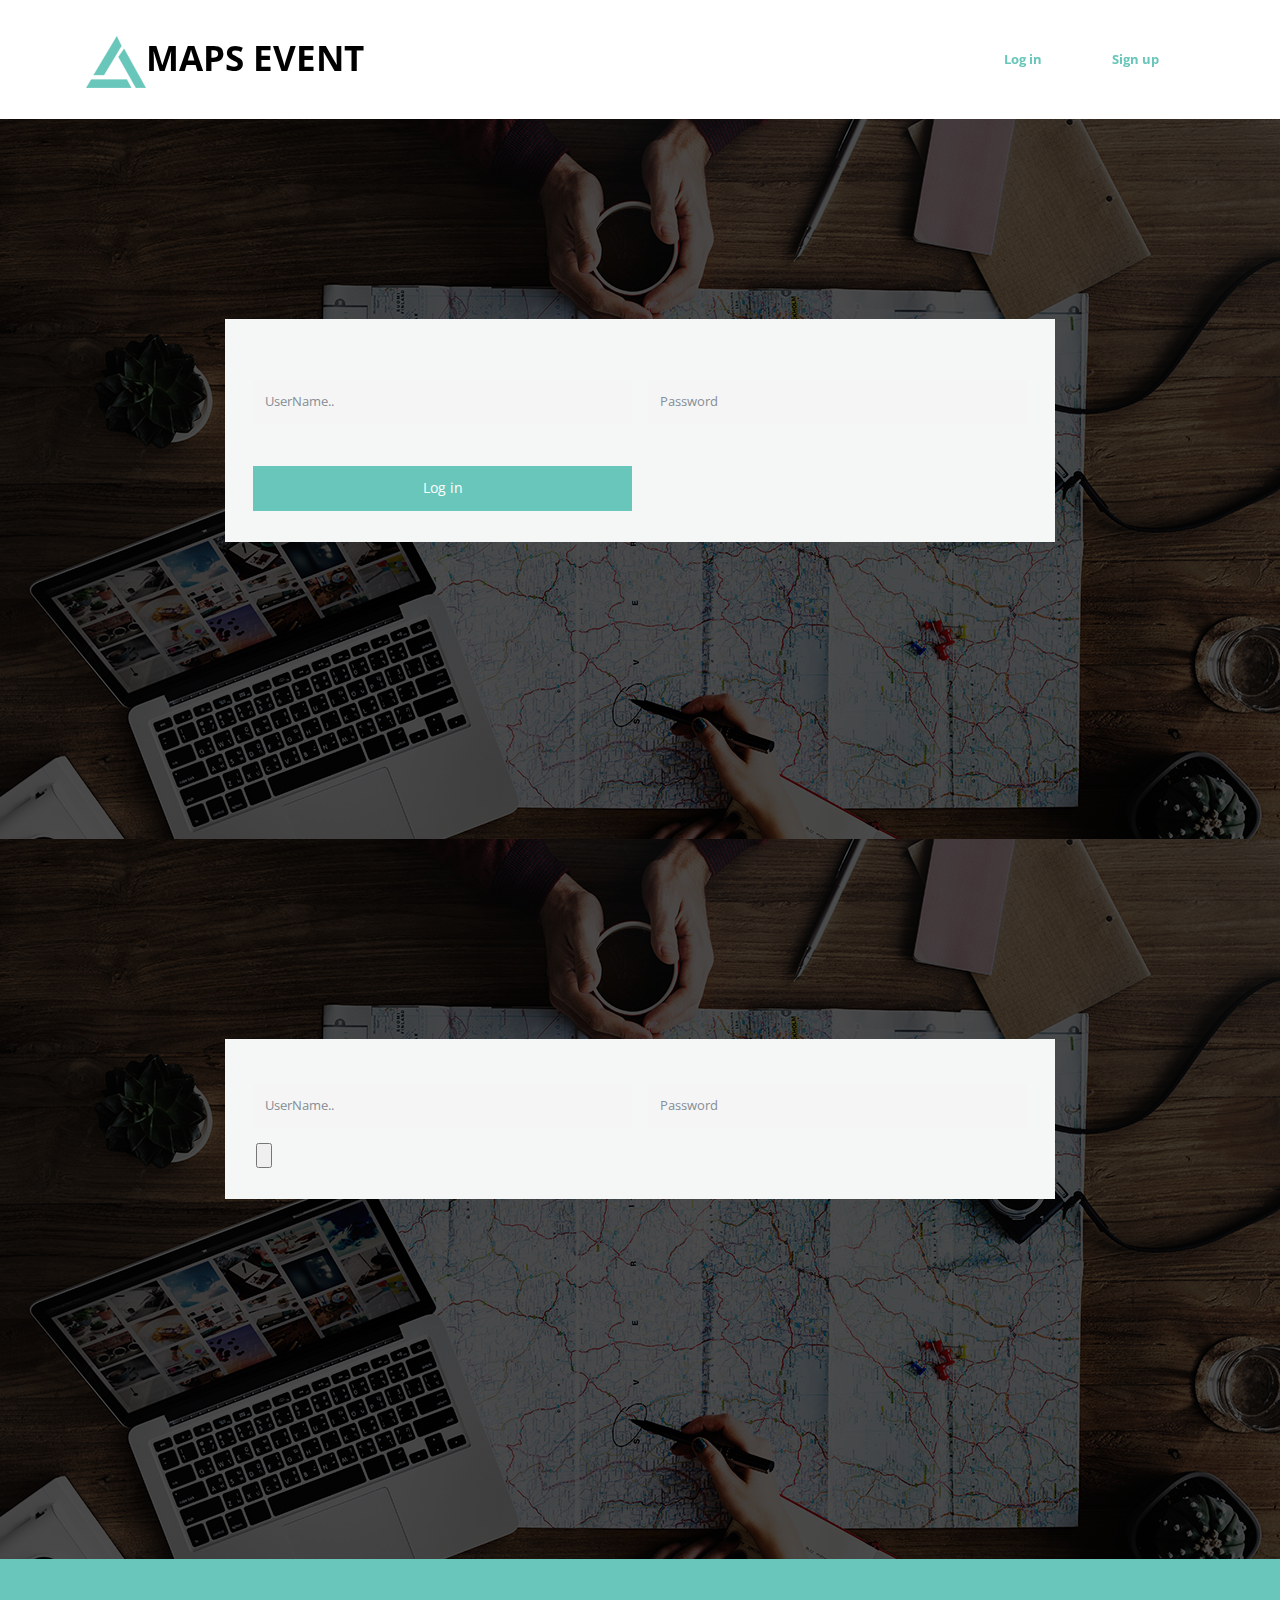
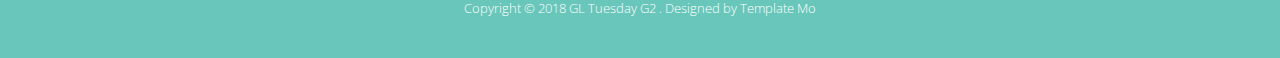
==== src/main/webapp/login.html @ 9e8b505b "code projet" ====
<!DOCTYPE html>
<html lang="en">
<head>
    <meta charset="utf-8">
    <meta http-equiv="X-UA-Compatible" content="IE=edge">
    <meta name="viewport" content="width=device-width, initial-scale=1">

    <title>Maps Event</title>
<!-- 
Journey Template 
http://www.templatemo.com/tm-511-journey
-->
    <!-- load stylesheets -->
    <link rel="stylesheet" href="https://fonts.googleapis.com/css?family=Open+Sans:300,400,600,700">  <!-- Google web font "Open Sans" -->
    <link rel="stylesheet" href="font-awesome-4.7.0/css/font-awesome.min.css">                <!-- Font Awesome -->
    <link rel="stylesheet" href="css/bootstrap.min.css">                                      <!-- Bootstrap style -->
    <link rel="stylesheet" type="text/css" href="css/datepicker.css"/>
    <link rel="stylesheet" type="text/css" href="slick/slick.css"/>
    <link rel="stylesheet" type="text/css" href="slick/slick-theme.css"/>
    <link rel="stylesheet" href="css/templatemo-style.css">                                   <!-- Templatemo style -->

    <!-- HTML5 shim and Respond.js for IE8 support of HTML5 elements and media queries -->
    <!-- WARNING: Respond.js doesn't work if you view the page via file:// -->
            <!--[if lt IE 9]>
              <script src="https://oss.maxcdn.com/html5shiv/3.7.2/html5shiv.min.js"></script>
              <script src="https://oss.maxcdn.com/respond/1.4.2/respond.min.js"></script>
          <![endif]-->

      </head>

        

      <body>
        <div class="tm-main-content" id="top">
            <div class="tm-top-bar-bg"></div>    
            <div class="tm-top-bar" id="tm-top-bar">
                <div class="container">
                    <div class="row">
                        <nav class="navbar navbar-expand-lg narbar-light">
                            <a class="navbar-brand mr-auto" href="#">
                                <img src="img/logo.png" alt="Site logo">MAPS Event
                                
                            </a>
                            <button type="button" id="nav-toggle" class="navbar-toggler collapsed" data-toggle="collapse" data-target="#mainNav" aria-expanded="false" aria-label="Toggle navigation">
                                <span class="navbar-toggler-icon"></span>
                            </button>
                            <div id="mainNav" class="collapse navbar-collapse tm-bg-white">
                                <ul class="navbar-nav ml-auto">
                                  <li class="nav-item">
                                    <a class="nav-link active" href="#login">Log in <span class="sr-only">(current)</span></a>
                                </li>
                                <li class="nav-item">
                                    <a class="nav-link active" href="#signup">Sign up <span class="sr-only"></span></a>
                                </li>
                            </ul>
                        </div>                            
                    </nav>
                </div> <!-- row -->
            </div> <!-- container -->
        </div> <!-- .tm-top-bar -->

        <div class="tm-page-wrap mx-auto">
            <section class="tm-banner" id="login">
                <div class="tm-container-outer tm-banner-bg">
                    <div class="container">

                        <div class="row tm-banner-row tm-banner-row-header">
                            <!-- col-xs-12 -->                      
                        </div> <!-- row -->
                        <div class="row tm-banner-row" id="tm-section-search">
                            
                            <form class="tm-search-form tm-section-pad-2" action="ws/index/login" method="GET">
                                <p id="erreur" style="background-color:#ff0000"></p>
                                <div class="form-row tm-search-form-row">                                
                                    <div class="form-group tm-form-group tm-form-group-pad tm-form-group-1">
                                        <label for="username"></label>
                                        <input type="text" name="name" class="form-control" id="username" placeholder="UserName..">
                                    </div>
                                    <div class="form-group tm-form-group tm-form-group-pad tm-form-group-1">
                                        <label for="password"></label>
                                        <input type="password" name="pass" class="form-control" id="password" placeholder="Password">
                                    </div>   
                                </div>
                        
                                
                                <div class="form-row tm-search-form-row">
                                <div class="form-group tm-form-group tm-form-group-pad tm-form-group-1">
                                    
                                        <label for="loginbtn">&nbsp;</label>
                                        
                                        <button type="submit" class="btn btn-primary tm-btn tm-btn-search " id="loginbtn">Log in</button>
                                        <!--
                                        <input type="submit" class="btn btn-primary tm-btn tm-btn-search " id="loginbtn" value="log in">
                                        -->
                                    </div>
                                </div>                              
                            </form>      

                            
                                                  
                            
                        </div> <!-- row -->
                        <div class="tm-banner-overlay">
                            
                        </div>
                    </div>  <!-- .container -->                   
                </div>     <!-- .tm-container-outer -->        

            </section>
            <section class="tm-banner" id="signup">
                <div class="tm-container-outer tm-banner-bg">
                    <div class="container">

                        <div class="row tm-banner-row tm-banner-row-header">
                            <!-- col-xs-12 -->                      
                        </div> <!-- row -->
                        <div class="row tm-banner-row" id="tm-section-search">
                           
                            <form class="tm-search-form tm-section-pad-2" action="ws/index/signup" method="POST">
                                <div class="form-row tm-search-form-row">                                
                                    <div class="form-group tm-form-group tm-form-group-pad tm-form-group-1">
                                        <label for="username"></label>
                                        <input type="text" name="name" class="form-control" id="username" placeholder="UserName..">
                                    </div>
                                    <div class="form-group tm-form-group tm-form-group-pad tm-form-group-1">
                                        <label for="username"></label>
                                        <input type="password" name="pass" class="form-control" id="password" placeholder="Password">
                                    </div>   
                                </div>
                        
                                
                                <div class="form-row tm-search-form-row">
                                <div class="form-group tm-form-group tm-form-group-pad tm-form-group-1">
                                        <label for="signupbtn"></label>
                                        
                                         <input type="button" name="" id="signupbtn">
                                    </div>
                                </div>                              
                            </form>                             
                            
                        </div> <!-- row -->
                        <div class="tm-banner-overlay">
                            
                        </div>
                    </div>  <!-- .container -->                   
                </div>     <!-- .tm-container-outer -->        

            </section>
           
         
               
          
                    
            

            <footer class="tm-container-outer">
                <p class="mb-0">Copyright © <span class="tm-current-year">2018</span> GL Tuesday G2 
                    
                . Designed by <a rel="nofollow" href="http://www.google.com/+templatemo" target="_parent">Template Mo</a></p>
                

            </footer>
        </div>
    </div> <!-- .main-content -->
   
    <!-- load JS files -->
    <script src="js/jquery-1.11.3.min.js"></script>             <!-- jQuery (https://jquery.com/download/) -->
    <script src="js/popper.min.js"></script>                    <!-- https://popper.js.org/ -->       
    <script src="js/bootstrap.min.js"></script>                 <!-- https://getbootstrap.com/ -->
    <script src="js/datepicker.min.js"></script>                <!-- https://github.com/qodesmith/datepicker -->
    <script src="js/jquery.singlePageNav.min.js"></script>      <!-- Single Page Nav (https://github.com/ChrisWojcik/single-page-nav) -->
    <script src="slick/slick.min.js"></script>                  <!-- http://kenwheeler.github.io/slick/ -->
    <script src="js/jquery.scrollTo.min.js"></script>           <!-- https://github.com/flesler/jquery.scrollTo -->
    <script type="text/javascript" src="home.js"></script>
    
      
    <script type="text/javascript">


   
function callDone(result){
   
       
        var  sr=200;

        sr=JSON.stringify(result);

        console.log(sr);
    
    //$("#result").append(sr);

    if(sr == "200"){
            window.location = "http://localhost:8088/index.html";
            
        }else{
            document.getElementById("erreur").innerHTML = "Login/Password authentification failed";   
        }
}

$(function(){
    $("#signupbtn").click(function(){
        getServerData("ws/index/signup",callDone);
    });


    $("#loginbtn").click(function(){
        getServerData("ws/index/login",callDone);
    });


       
});

        

        
    </script>  
</body>
</html>
---- src/main/webapp/css/datepicker.css ----
.qs-datepicker {
  color: black;
  position: absolute;
  width: 250px;
  display: -ms-flexbox;
  display: flex;
  -ms-flex-direction: column;
      flex-direction: column;
  font-family: sans-serif;
  font-size: 14px;
  z-index: 9001;
  -webkit-user-select: none;
     -moz-user-select: none;
      -ms-user-select: none;
          user-select: none;
  border: 1px solid gray;
  border-radius: 4.22275px;
  overflow: hidden;
  background: white;
  box-shadow: 0 20px 20px -15px rgba(0, 0, 0, 0.3);
}
.qs-datepicker * {
  box-sizing: border-box;
}
.qs-datepicker.qs-hidden {
  display: none;
}
.qs-datepicker .qs-overlay {
  position: absolute;
  top: 0;
  left: 0;
  background: rgba(0, 0, 0, 0.75);
  color: white;
  width: 100%;
  height: 100%;
  padding: .5em;
  z-index: 1;
  opacity: 1;
  transition: opacity 0.3s;
  display: -ms-flexbox;
  display: flex;
  -ms-flex-direction: column;
      flex-direction: column;
  -ms-flex-align: center;
      align-items: center;
}
.qs-datepicker .qs-overlay.qs-hidden {
  opacity: 0;
  z-index: -1;
}
.qs-datepicker .qs-overlay .qs-close {
  -ms-flex-item-align: end;
      align-self: flex-end;
  display: inline-table;
  padding: .5em;
  line-height: .77;
  cursor: pointer;
  position: absolute;
}
.qs-datepicker .qs-overlay .qs-overlay-year {
  display: block;
  border: none;
  background: transparent;
  border-bottom: 1px solid white;
  border-radius: 0;
  color: white;
  font-size: 14px;
  padding: .25em 0;
  margin: auto 0 .5em;
  width: calc(100% - 1em);
}
.qs-datepicker .qs-overlay .qs-overlay-year::-webkit-inner-spin-button {
  -webkit-appearance: none;
}
.qs-datepicker .qs-overlay .qs-submit {
  border: 1px solid white;
  border-radius: 4.22275px;
  padding: .5em;
  margin: 0 auto auto;
  cursor: pointer;
  background: rgba(128, 128, 128, 0.4);
}
.qs-datepicker .qs-overlay .qs-submit.qs-disabled {
  color: gray;
  border-color: gray;
  cursor: not-allowed;
}
.qs-datepicker .qs-controls {
  width: 100%;
  display: -ms-flexbox;
  display: flex;
  -ms-flex-pack: justify;
      justify-content: space-between;
  -ms-flex-align: center;
      align-items: center;
  -ms-flex-positive: 1;
      flex-grow: 1;
  -ms-flex-negative: 0;
      flex-shrink: 0;
  background: lightgray;
  filter: blur(0px);
  transition: filter 0.3s;
}
.qs-datepicker .qs-controls.qs-blur {
  filter: blur(5px);
}
.qs-datepicker .qs-arrow {
  height: 25px;
  width: 25px;
  position: relative;
  cursor: pointer;
  border-radius: 5px;
  transition: background .15s;
}
.qs-datepicker .qs-arrow:hover {
  background: rgba(0, 0, 0, 0.1);
}
.qs-datepicker .qs-arrow:hover.qs-left:after {
  border-right-color: black;
}
.qs-datepicker .qs-arrow:hover.qs-right:after {
  border-left-color: black;
}
.qs-datepicker .qs-arrow:after {
  content: '';
  border: 6.25px solid transparent;
  position: absolute;
  top: 50%;
  transition: border .2s;
}
.qs-datepicker .qs-arrow.qs-left:after {
  border-right-color: gray;
  right: 50%;
  transform: translate(25%, -50%);
}
.qs-datepicker .qs-arrow.qs-right:after {
  border-left-color: gray;
  left: 50%;
  transform: translate(-25%, -50%);
}
.qs-datepicker .qs-month-year {
  font-weight: bold;
  transition: border .2s;
  border-bottom: 1px solid transparent;
  cursor: pointer;
}
.qs-datepicker .qs-month-year:hover {
  border-bottom: 1px solid gray;
}
.qs-datepicker .qs-month-year:focus,
.qs-datepicker .qs-month-year:active:focus {
  outline: none;
}
.qs-datepicker .qs-month {
  padding-right: .5ex;
}
.qs-datepicker .qs-year {
  padding-left: .5ex;
}
.qs-datepicker .qs-squares {
  display: -ms-flexbox;
  display: flex;
  -ms-flex-wrap: wrap;
      flex-wrap: wrap;
  padding: 5px;
  filter: blur(0px);
  transition: filter 0.3s;
}
.qs-datepicker .qs-squares.qs-blur {
  filter: blur(5px);
}
.qs-datepicker .qs-square {
  width: 14.28571429%;
  height: 25px;
  display: -ms-flexbox;
  display: flex;
  -ms-flex-align: center;
      align-items: center;
  -ms-flex-pack: center;
      justify-content: center;
  cursor: pointer;
  transition: background .1s;
  border-radius: 4.22275px;
}
.qs-datepicker .qs-square.qs-current {
  font-weight: bold;
}
.qs-datepicker .qs-square.qs-active {
  background: lightblue;
}
.qs-datepicker .qs-square.qs-disabled span {
  opacity: .2;
}
.qs-datepicker .qs-square.qs-empty {
  cursor: default;
}
.qs-datepicker .qs-square.qs-disabled {
  cursor: not-allowed;
}
.qs-datepicker .qs-square.qs-day {
  cursor: default;
  font-weight: bold;
  color: gray;
}
.qs-datepicker .qs-square:not(.qs-empty):not(.qs-disabled):not(.qs-day):hover {
  background: orange;
}
---- src/main/webapp/css/templatemo-style.css ----
/* 

Journey Template 
http://www.templatemo.com/tm-511-journey

Primary color (light blue)  : #69c6ba
Highlight color (pink)		: #c66995
--------------------------------------

*/
body {
	font-family: 'Open Sans', Helvetica, Arial, sans-serif;
	font-size: 13px;
	font-weight: 300;
    background: #e6e6e6;
}

a, button { transition: all 0.3s ease; }
a:hover,
a:focus {
	text-decoration: none;
	outline: none;
}

p:last-child { margin-bottom: 0; }

.tm-page-wrap { 
    max-width: 1400px;
    box-shadow: 0 0 3px rgba(0, 0, 0, 0.15);
    background: white;
}

.tm-container-outer {
    max-width: 1400px;
    margin: 0 auto;    
}

.tm-content-box { box-shadow: 0 0 3px rgba(0, 0, 0, 0.15); }
.tm-text-gray { color: #787676; }

.tm-text-highlight {
    color: #c66995;
    font-weight: 600;
}

.tm-bg-primary { background: #69c6ba; }
.tm-bg-highlight { background: #c66995; }


/************My style*****************/

#Xmap {
        position: absolute;
        top: 10px;
        left: 10%;
        z-index: 5;
        text-align: center;
        font-family: 'Roboto','sans-serif';
        }

#Searchmap{
        position: absolute;
        top: 10px;
        left: 50%;
        z-index: 5;
        text-align: center;
        font-family: 'Roboto','sans-serif';
      }
#Searchfrd{
    position: absolute;
        top: 5px;
        left: 50%;
        text-align: center;
        font-family: 'Roboto','sans-serif';

    }

#btnmymapshow {
        position: absolute;
        top: 20%;
        left: 10px;
        z-index: 5;
        text-align: center;
        font-family: 'Roboto','sans-serif';
        }      
#btnpubmapshow {
        position: absolute;
        top: 20%;
        left: 10px;
        z-index: 5;
        text-align: center;
        font-family: 'Roboto','sans-serif';
        } 
#btnfrdmapshow {
        position: absolute;
        top: 20%;
        left: 10px;
        z-index: 5;
        text-align: center;
        font-family: 'Roboto','sans-serif';
        }
.info-window {
    font-family: 'Montserrat', sans-serif;
}
.info-content {
    color: #999;
}
h1{
    text-transform: uppercase; letter-spacing: 0.06em; margin-bottom: 40px;
}         
#detail{
    z-index: 1;
}        

/************************************************/

.btn-primary {
    background: #69c6ba;
    border: none;
    border-radius: 0;
    outline: none;
    
}

.btn-primary:hover { background: #c66995; }
.tm-top-bar .navbar-expand-lg .navbar-nav .nav-link { padding: 50px 35px; }

.tm-top-bar {
    position: fixed;
    top: 0;
    left: 0;
    width: 100%;
    padding: 0;
    z-index: 10000;
    transition: all 0.2s ease-in-out;
    height: 119px;
    background: white;
}

.tm-top-bar.active {
    height: 60px;
    box-shadow: 0 1px 5px rgba(0, 0, 0, 0.25);
}

.tm-top-bar.active .navbar-expand-lg .navbar-nav .nav-link { padding: 20px 35px; }
.tm-top-bar.active .navbar-brand { font-size: 1.4rem; }

.tm-top-bar .navbar-brand img {
    width: 60px;
    height: auto;
}

.tm-top-bar.active .navbar-brand img { width: 40px; }
.tm-top-bar-bg { height: 119px; }
.tm-top-bar a { color: black; }

.navbar-brand {
	font-size: 2.2rem;    
    text-transform: uppercase;    
}

.navbar {
    font-weight: 700;
    width: 100%;
    padding-top: 0;
    padding-bottom: 0;
}

.nav-link.active, .nav-link:hover {	color: #69c6ba;	}

.navbar-toggler-icon {
    background-image: url("data:image/svg+xml;charset=utf8,%3Csvg viewBox='0 0 32 32' xmlns='http://www.w3.org/2000/svg'%3E%3Cpath stroke='rgb(104, 199, 187)' stroke-width='2' stroke-linecap='round' stroke-miterlimit='10' d='M4 8h24M4 16h24M4 24h24'/%3E%3C/svg%3E");
}

.navbar-toggler { 
    border-color: rgb(104, 199, 187);
    border-radius: 0;
    cursor: pointer;
}

.tm-banner-title {
    font-size: 3rem;
    margin-bottom: 10px;
}
.tm-banner-subtitle {
    font-size: 1.5rem;
    margin-top: 10px;
    letter-spacing: 1px;
}

.tm-banner-header { color: white; }
.tm-banner-overlay {
    z-index: 1;
    height: 100%;
    width: 100%;
    position: absolute;
    overflow: auto;
    top: 0px;
    left: 0px;
    background: rgba(0, 0, 0, 0.7);
}
.tm-banner-bg {
    background: url(../img/banner.jpg) center top no-repeat;    
    min-height: 720px;
    position: relative;
}
.tm-banner-row { 
    position: relative;
    z-index: 100;
    justify-content: center;
    padding-top: 100px;
}
.tm-banner-row-header { text-align: center; }
.tm-down-arrow-link { 
    color: white;
    background-color: #69c6ba;
    border-radius: 50%;
    padding: 10px 15px;
    margin-top: 0px;
    display: inline-block;
}

.tm-down-arrow-link:hover,
.tm-down-arrow-link:focus {
    color: white;
    background-color: #c66995;
}

/* Search form */
select.tm-select.form-control:not([size]):not([multiple]) { height: 45px; }
.form-control {
    font-size: 0.8rem;
    padding: .75rem;
}
label { font-weight: 700; }
.tm-search-form {
    background-color: #f5f6f6;
    padding: 25px 25px 15px;
    width: 100%;
    max-width: 830px;
    margin-left: 15px;
    margin-right: 15px;
}

.tm-form-group { float: left; }
.tm-form-group-pad { padding: 0 8px; }
.tm-form-group-1 { width: 50%; }
.tm-form-group-2 { width: 50%; }
.tm-form-group-3 { width: 25%; }
.form-control { border-radius: 0; }

.tm-btn {
    cursor: pointer;
    display: inline-block;
    font-size: 0.85rem;
    font-weight: 400;  
    padding: 12px 20px;
}

.tm-btn-white { background: white; }
.tm-btn-white-primary { color: #69c6ba; }
.tm-btn-white-highlight { color: #c66995; }

.tm-btn-white-primary:hover,
.tm-btn-white-primary:focus,
.tm-btn-white-primary:active {
    background: #c66995;
    color: white;
}

.tm-btn-white-highlight:hover,
.tm-btn-white-highlight:focus,
.tm-btn-white-highlight:active {
    background: #69c6ba;
    color: white;
}

.tm-btn-search { width: 100%; }

.tm-btn-search:hover,
.tm-btn-search:active,
.tm-btn-search:focus {
    background: #c66995;
}

.tm-bg-gray { background-color: #efefef; }
.tm-about-text-wrap { max-width: 830px; }

.tm-right {
    display: inline-block;
    float: right;
}

.tm-slideshow-section {
    display: -webkit-box;
    display: -webkit-flex;
    display: -ms-flexbox;
    display: flex;
    -webkit-box-align: center;
    -webkit-align-items: center;
    -ms-flex-align: center;
    align-items: center;
}

.tm-slideshow-section-reverse {
    -webkit-box-orient: horizontal;
    -webkit-box-direction: reverse;
    -webkit-flex-direction: row-reverse;
    -ms-flex-direction: row-reverse;
    flex-direction: row-reverse;
}

.tm-slideshow { width: 50%; }

.tm-slideshow-description {
    padding: 50px;
    color: white;
    width: 48%;
    z-index: 100;
    margin-left: -42px;
}

.tm-slideshow-description-left {
    margin-left: auto;
    margin-right: -42px;    
}

.tm-position-relative { position: relative; }

.slick-prev, .slick-next {
    width: 50px;
    height: 50px;
}

.slick-prev, .slick-next,
.slick-prev:focus,
.slick-prev:active,
.slick-next:focus,
.slick-next:active {
    background: rgba(0,0,0,0.5);    
}

.slick-prev:before, .slick-next:before { font-size: 22px; }

.slick-prev:hover,
.slick-next:hover {
    background: #69c6ba;
}

.tm-slideshow-highlight .slick-prev:hover, 
.tm-slideshow-highlight .slick-next:hover {
    background: #c66995;
}

.slick-prev {
    left: auto;
    right: 95px;
    z-index: 1000;
}

.tm-right .slick-prev {
    left: 42px;
    right: auto;
}

.slick-next { right: 42px; }

.tm-right .slick-next {
    right: auto;
    left: 94px;
}

/* Tabs */
.tm-tabs-links {
    display: -webkit-box;
    display: -webkit-flex;
    display: -ms-flexbox;
    display: flex;
    -webkit-box-align: stretch;
    -webkit-align-items: stretch;
    -ms-flex-align: stretch;
    align-items: stretch;
    -webkit-box-pack: space-evenly;
    -webkit-justify-content: space-evenly;
    -ms-flex-pack: space-evenly;
    justify-content: space-evenly;
    background: #69c6ba;
}

.tm-tab-link {
    padding: 30px 25px;
    text-align: center;
    display: -webkit-box;
    display: -webkit-flex;
    display: -ms-flexbox;
    display: flex;
    -webkit-box-orient: vertical;
    -webkit-box-direction: normal;
    -webkit-flex-direction: column;
    -ms-flex-direction: column;
    flex-direction: column;
    -webkit-box-align: center;
    -webkit-align-items: center;
    -ms-flex-align: center;
    align-items: center;
    -webkit-box-pack: center;
    -webkit-justify-content: center;
    -ms-flex-pack: center;
    justify-content: center;
    text-transform: uppercase;
    color: white;
    font-weight: 400;
    font-size: 0.9rem;
    height: 100%;
}

.tm-tab-link:hover { color: white; }

.tm-tab-link-li {
    background: transparent;
    -webkit-box-flex: 1;
    -webkit-flex: 1 1 auto;
    -ms-flex: 1 1 auto;
    flex: 1 1 auto;
    transition: all 0.3s ease;    
}

.tm-tab-link:hover,
.tm-tab-link.active {
    background: #c66995;
}

.tab-pane {
    max-width: 970px;
    margin: 60px auto;
}

.tm-recommended-place {
    box-shadow: 0 0 3px rgba(0, 0, 0, 0.15);
    display: -webkit-box;
    display: -webkit-flex;
    display: -ms-flexbox;
    display: flex;
    align-items: stretch;
    justify-content: space-around;
    margin-bottom: 25px;
}

.tm-recommended-title {
    font-size: 1.2rem;
    font-weight: 600;
    text-transform: uppercase;    
}

.tm-recommended-img { width: 270px; }

.tm-recommended-description-box {
    padding: 30px;
    width: 500px;
}

.tm-recommended-price-box {    
    background-color: #69c6ba;
    background-image: url(../img/button-curve.png);
    background-repeat: no-repeat;
    background-size: auto 100%;
    font-weight: 400;
    display: -webkit-box;
    display: -webkit-flex;
    display: -ms-flexbox;
    display: flex;
    -webkit-box-orient: vertical;
    -webkit-box-direction: normal;
    -webkit-flex-direction: column;
    -ms-flex-direction: column;
    flex-direction: column;
    -webkit-box-align: center;
    -webkit-align-items: center;
    -ms-flex-align: center;
    align-items: center;
    -webkit-box-pack: center;
    -webkit-justify-content: center;
    -ms-flex-pack: center;
    justify-content: center;
    padding-left: 20px;
    width: 200px;
    transition: all 0.3s ease;
}

.tm-recommended-price-box:hover { background-color: #c66995; }

.tm-recommended-price {
    color: white;
    font-size: 1.6rem;
    font-weight: 600;
}

.tm-recommended-price-link {
    color: white;
    font-size: 0.8rem;
    font-weight: 600;
    text-transform: uppercase;
}

.tm-d-table { display: table; }

footer {
    background: #69c6ba;
    padding-top: 40px;
    padding-bottom: 40px;
    text-align: center;    
    font-size: 0.8rem;
}

footer a { color: #fff; }

footer a:hover { color: #900; }

footer p { color: white; }

.tm-footer-text-highlight {
    color: white;
    font-weight: 600;
}

.tm-footer-text-highlight:hover { color: #c66995; }

.tm-contact-form {
    background: white;
    width: 470px;
    position: absolute;
    top: 100px;
    right: 100px;
    padding: 20px;
    z-index: 1000;
}

.form-control {
    background-color: #f5f5f5;
    border: none;
}

.form-control:focus {
    border-color: #69c6ba;
    box-shadow: 0 0 0 0.1rem #69c6babf;
}

.tm-name-container,
.tm-email-container {
    width: 210px;
    float: left;    
}

.tm-email-container { margin-left: 10px; }

.tm-btn-send {
    width: 100%;
    padding-top: 10px;
    padding-bottom: 10px;
    cursor: pointer;
    font-size: 0.8rem;
    font-weight: 600;
}

#google-map { height: 500px; }

@media screen and (max-width: 1080px) {
    .tm-tab-link-li { width: 25%; }
}

@media screen and (max-width: 1033px) {
    .tm-slideshow-description { width: 55%; }
}

@media screen and (max-width: 991px) {
    .tm-top-bar .navbar-expand-lg .navbar-nav .nav-link {
        padding: 15px 20px;
        background: white;
    }

    .tm-top-bar, .tm-top-bar-bg { height: auto; }

    #mainNav {
        width: 200px;
        position: absolute;
        top: 53px;
        right: 15px;
        -webkit-box-shadow: 0px 0px 7px 0px rgba(214,214,214,1);
        -moz-box-shadow: 0px 0px 7px 0px rgba(214,214,214,1);
        box-shadow: 0px 0px 7px 0px rgba(214,214,214,1);
    }

    .tm-top-bar {
        height: 60px;
        box-shadow: 0 1px 5px rgba(0, 0, 0, 0.25);
        display: flex;
        align-items: center;
    }

    .tm-top-bar.active .navbar-expand-lg .navbar-nav .nav-link,
    .tm-top-bar .navbar-expand-lg .navbar-nav .nav-link { padding: 15px; }

    .tm-top-bar .navbar-brand { font-size: 1.4rem; }

    .tm-top-bar .navbar-brand img {
        width: 60px;
        height: auto;
    }

    .tm-top-bar .navbar-brand img { width: 40px; }

    .tab-pane {
        margin-left: 20px;
        margin-right: 20px;
    }

    .tm-recommended-description-box { width: 450px; }
}

@media screen and (max-width: 986px) {
    .tm-slideshow-section { flex-direction: column; }
    
    .tm-slideshow,
    .tm-slideshow-description {
        width: 100%;
        max-width: 700px;
    }

    .tm-slideshow-description {        
        margin-right: auto;
        margin-left: auto;
    }

    .slick-prev, .slick-next {
        bottom: 0;
        top: auto;
    }

    .tm-contact-form {
        position: static;
        width: 100%;
    }

    .tm-name-container,
    .tm-email-container {
        width: 49%;
    }

    .tm-email-container {
        margin-left: 0;
        float: right;
    }

}

@media screen and (max-width: 860px) {
    .tm-recommended-description-box { width: 350px; }
}

@media screen and (max-width: 826px) {

    .tm-banner-row-header { padding-top: 120px; }

    .tm-recommended-place-wrap {
        display: flex;
        flex-wrap: wrap;
        max-width: 600px;
        margin: 0 auto 15px;
    }

    .tm-recommended-place {
        display: block;
        margin-left: auto;
        margin-right: auto;
        width: 270px;
    }

    .tm-recommended-price,
    .tm-recommended-price-link {
        position: relative;
        z-index: 1000;
    }

    .tm-recommended-price { padding-top: 50px; }

    .tm-recommended-price-box {
        width: 270px;
        height: 180px;        
        position: relative;
        overflow: hidden;
        padding-left: 0;
        background-image: none;
    }

    .tm-recommended-price-box:after {
        content: "";
        position: absolute;
        width: 180px;
        height: 270px;
        top: -45px;
        left: 45px;
        z-index: 27;
        background: url(../img/button-curve.png) 0 0 no-repeat;
        -webkit-transform: rotate(90deg);
        transform: rotate(90deg);
        background-size: auto 100%;      
    }

    .tm-recommended-price-box,
    .tm-recommended-price-box:hover {
        background-size: cover;
    }

    .tm-recommended-description-box { width: 270px; }
}

@media screen and (max-width: 767px) {
    .tm-banner-row {
        padding-top: 80px;
        padding-bottom: 50px;
    }

    .tm-banner-header { margin-top: 100px; }

    .tm-form-group-1,
    .tm-form-group-2,
    .tm-form-group-3 {
        width: 100%;
    }    
}
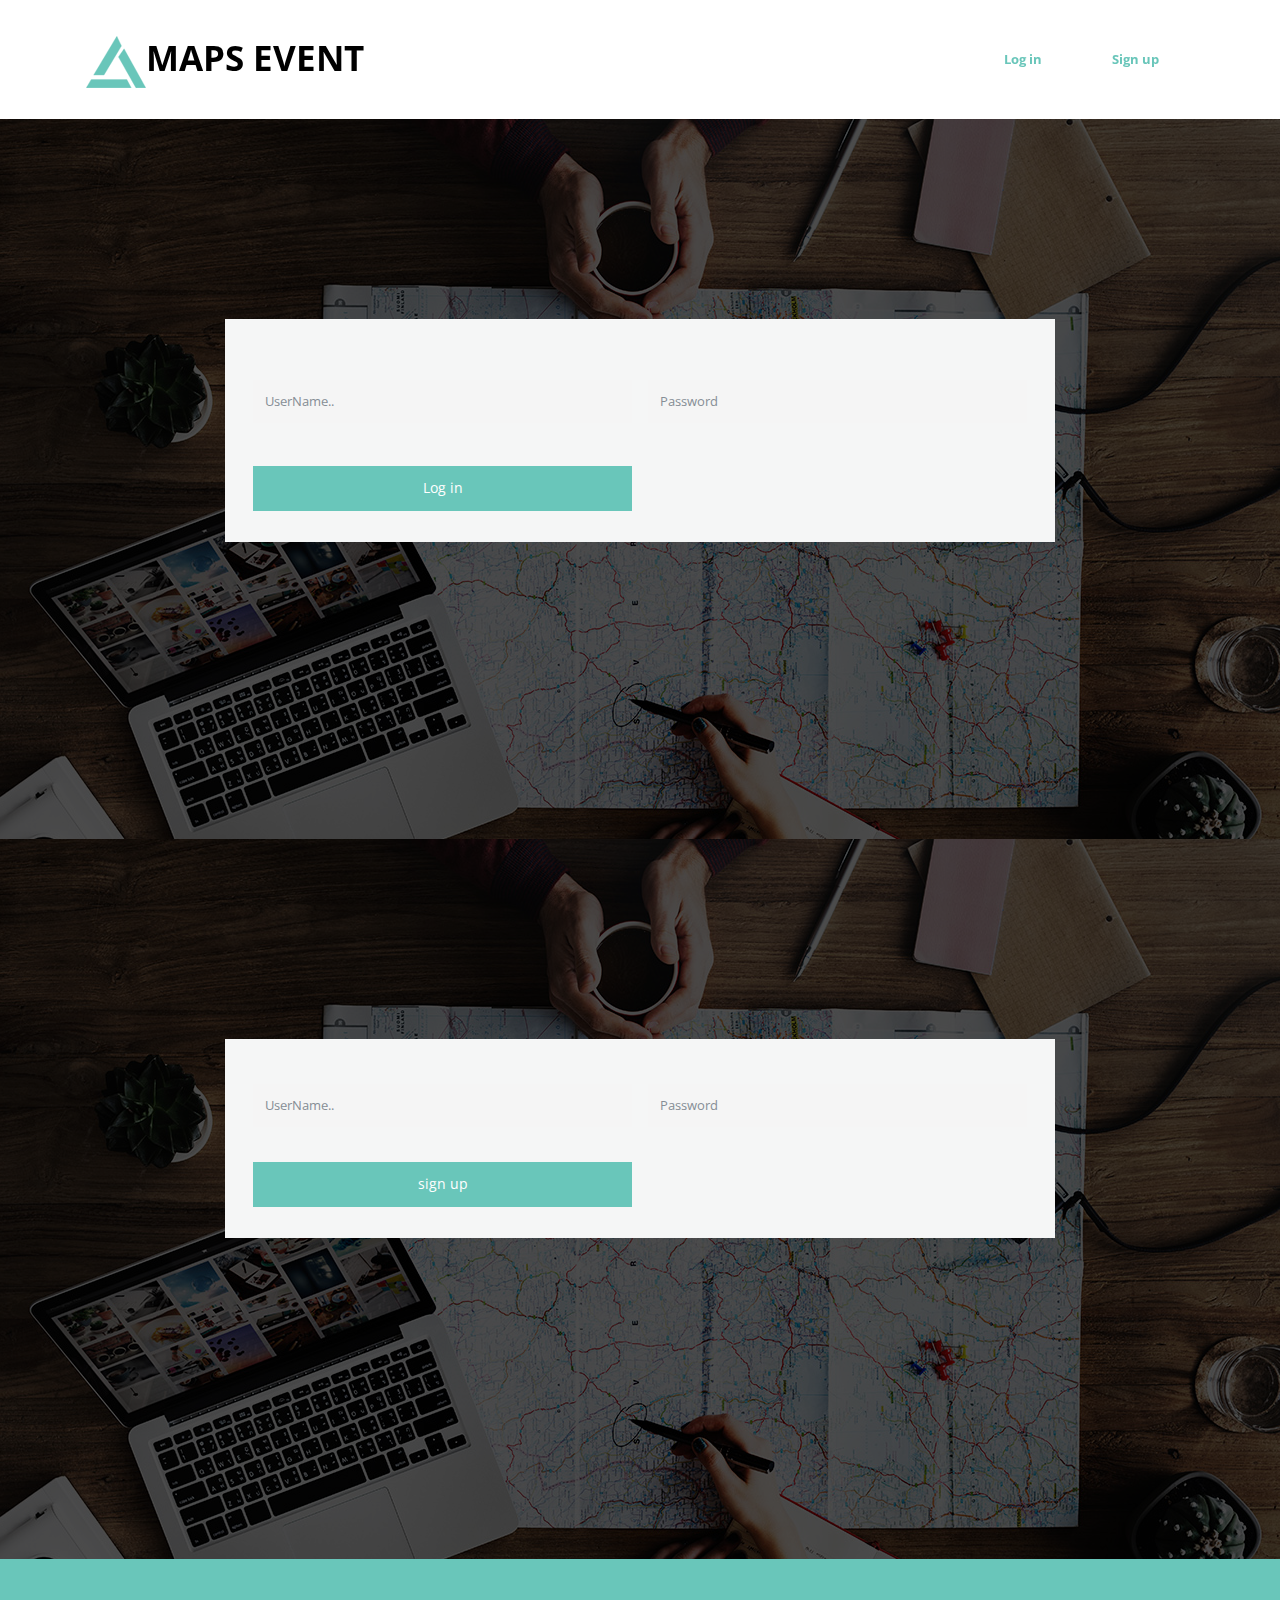
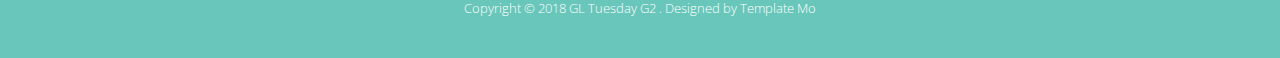
==== commit 0e413d3b: "implémentation de REST" ====
--- a/src/main/webapp/login.html
+++ b/src/main/webapp/login.html
@@ -69,7 +69,7 @@
                         </div> <!-- row -->
                         <div class="row tm-banner-row" id="tm-section-search">
                             
-                            <form class="tm-search-form tm-section-pad-2" action="ws/index/login" method="GET">
+                            <form class="tm-search-form tm-section-pad-2" action="ws/index" method="GET">
                                 <p id="erreur" style="background-color:#ff0000"></p>
                                 <div class="form-row tm-search-form-row">                                
                                     <div class="form-group tm-form-group tm-form-group-pad tm-form-group-1">
@@ -116,7 +116,7 @@
                         </div> <!-- row -->
                         <div class="row tm-banner-row" id="tm-section-search">
                            
-                            <form class="tm-search-form tm-section-pad-2" action="ws/index/signup" method="POST">
+                            <form class="tm-search-form tm-section-pad-2" action="ws/index" method="POST">
                                 <div class="form-row tm-search-form-row">                                
                                     <div class="form-group tm-form-group tm-form-group-pad tm-form-group-1">
                                         <label for="username"></label>
@@ -130,10 +130,10 @@
                         
                                 
                                 <div class="form-row tm-search-form-row">
-                                <div class="form-group tm-form-group tm-form-group-pad tm-form-group-1">
+                                    <div class="form-group tm-form-group tm-form-group-pad tm-form-group-1">
                                         <label for="signupbtn"></label>
-                                        
-                                         <input type="button" name="" id="signupbtn">
+                                        <button type="submit" class="btn btn-primary tm-btn tm-btn-search " id="signupbtn">sign up</button>
+                                         
                                     </div>
                                 </div>                              
                             </form>                             
@@ -181,7 +181,7 @@
 function callDone(result){
    
        
-        var  sr=200;
+        var  sr="200";
 
         sr=JSON.stringify(result);
 
@@ -199,12 +199,12 @@
 
 $(function(){
     $("#signupbtn").click(function(){
-        getServerData("ws/index/signup",callDone);
+        getServerData("ws/index",callDone);
     });
 
 
     $("#loginbtn").click(function(){
-        getServerData("ws/index/login",callDone);
+        getServerData("ws/index",callDone);
     });
 
 
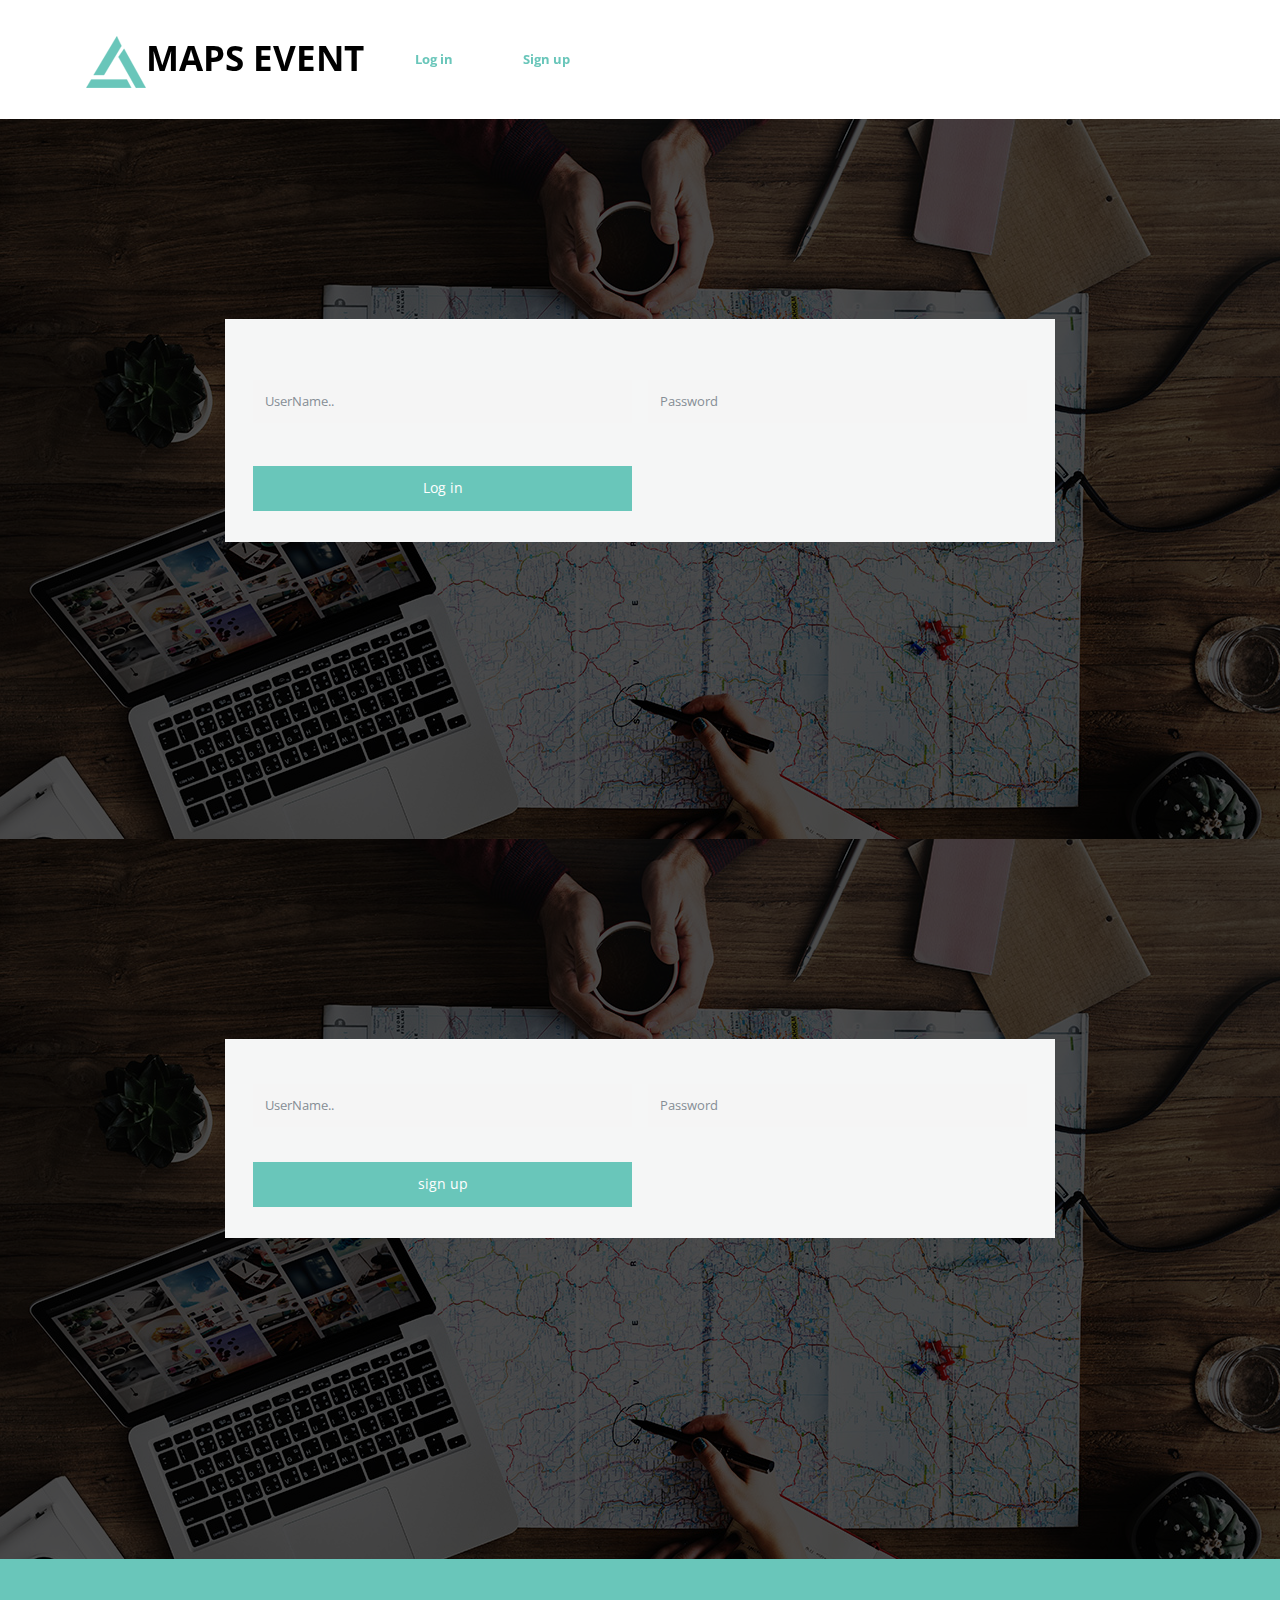
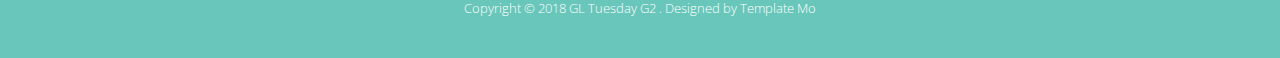
==== commit 2ee68a72: "Commit" ====
--- a/src/main/webapp/login.html
+++ b/src/main/webapp/login.html
@@ -204,7 +204,7 @@
 
 
     $("#loginbtn").click(function(){
-        getServerData("ws/index",callDone);
+        //getServerData("ws/index",callDone);
     });
 
 
--- a/src/main/webapp/css/templatemo-style.css
+++ b/src/main/webapp/css/templatemo-style.css
@@ -578,7 +578,7 @@
         background: white;
     }
 
-    .tm-top-bar, .tm-top-bar-bg { height: auto; }
+    .tm-top-bar, .tm-top-bar-bg { height: 60px; }
 
     #mainNav {
         width: 200px;
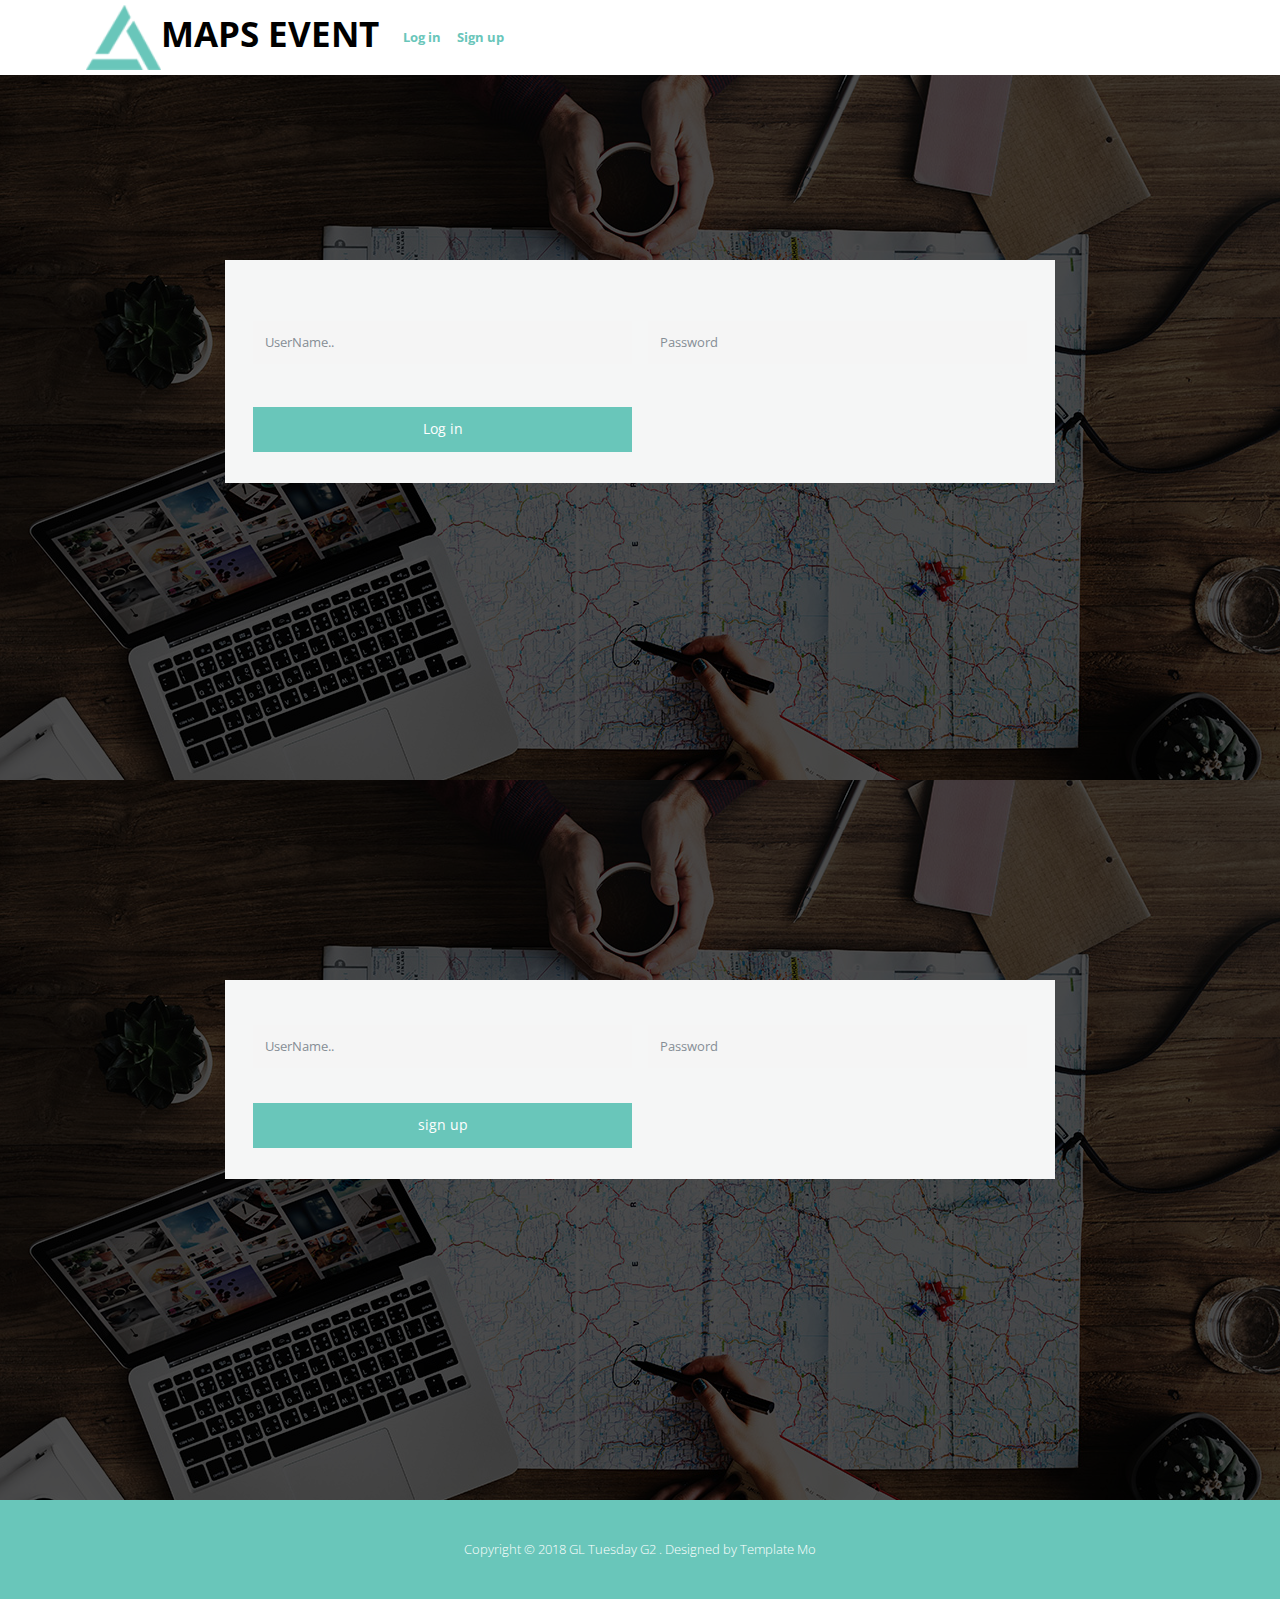
==== commit 77e73f72: "Css change (for the header mostly)" ====
--- a/src/main/webapp/login.html
+++ b/src/main/webapp/login.html
@@ -33,7 +33,7 @@
       <body>
         <div class="tm-main-content" id="top">
             <div class="tm-top-bar-bg"></div>    
-            <div class="tm-top-bar" id="tm-top-bar">
+            <div class="tm-top-bar-large" id="tm-top-bar">
                 <div class="container">
                     <div class="row">
                         <nav class="navbar navbar-expand-lg narbar-light">
@@ -69,7 +69,7 @@
                         </div> <!-- row -->
                         <div class="row tm-banner-row" id="tm-section-search">
                             
-                            <form class="tm-search-form tm-section-pad-2" action="ws/index" method="GET">
+                            <form class="tm-search-form tm-section-pad-2" action="ws/index1" method="GET">
                                 <p id="erreur" style="background-color:#ff0000"></p>
                                 <div class="form-row tm-search-form-row">                                
                                     <div class="form-group tm-form-group tm-form-group-pad tm-form-group-1">
@@ -89,9 +89,7 @@
                                         <label for="loginbtn">&nbsp;</label>
                                         
                                         <button type="submit" class="btn btn-primary tm-btn tm-btn-search " id="loginbtn">Log in</button>
-                                        <!--
-                                        <input type="submit" class="btn btn-primary tm-btn tm-btn-search " id="loginbtn" value="log in">
-                                        -->
+                                        
                                     </div>
                                 </div>                              
                             </form>      
@@ -116,7 +114,7 @@
                         </div> <!-- row -->
                         <div class="row tm-banner-row" id="tm-section-search">
                            
-                            <form class="tm-search-form tm-section-pad-2" action="ws/index" method="POST">
+                            <form class="tm-search-form tm-section-pad-2" action="ws/index1" method="POST">
                                 <div class="form-row tm-search-form-row">                                
                                     <div class="form-group tm-form-group tm-form-group-pad tm-form-group-1">
                                         <label for="username"></label>
@@ -176,44 +174,6 @@
       
     <script type="text/javascript">
 
-
-   
-function callDone(result){
-   
-       
-        var  sr="200";
-
-        sr=JSON.stringify(result);
-
-        console.log(sr);
-    
-    //$("#result").append(sr);
-
-    if(sr == "200"){
-            window.location = "http://localhost:8088/index.html";
-            
-        }else{
-            document.getElementById("erreur").innerHTML = "Login/Password authentification failed";   
-        }
-}
-
-$(function(){
-    $("#signupbtn").click(function(){
-        getServerData("ws/index",callDone);
-    });
-
-
-    $("#loginbtn").click(function(){
-        //getServerData("ws/index",callDone);
-    });
-
-
-       
-});
-
-        
-
-        
     </script>  
 </body>
 </html>--- a/src/main/webapp/css/templatemo-style.css
+++ b/src/main/webapp/css/templatemo-style.css
@@ -123,7 +123,7 @@
 }
 
 .btn-primary:hover { background: #c66995; }
-.tm-top-bar .navbar-expand-lg .navbar-nav .nav-link { padding: 50px 35px; }
+.tm-top-bar .tm-top-bar-large  .navbar-expand-lg .navbar-nav .nav-link { padding: 50px 35px; }
 
 .tm-top-bar {
     position: fixed;
@@ -133,7 +133,18 @@
     padding: 0;
     z-index: 10000;
     transition: all 0.2s ease-in-out;
-    height: 119px;
+    height: 60px;
+    background: white;
+}
+.tm-top-bar-large {
+    position: fixed;
+    top: 0;
+    left: 0;
+    width: 100%;
+    padding: 0;
+    z-index: 10000;
+    transition: all 0.2s ease-in-out;
+    height: 75px;
     background: white;
 }
 
@@ -151,8 +162,27 @@
 }
 
 .tm-top-bar.active .navbar-brand img { width: 40px; }
-.tm-top-bar-bg { height: 119px; }
+.tm-top-bar-bg { height: 60px; }
 .tm-top-bar a { color: black; }
+
+.tm-top-bar-large.active {
+    height: 60px;
+    box-shadow: 0 1px 5px rgba(0, 0, 0, 0.25);
+}
+
+.tm-top-bar-large.active .navbar-expand-lg .navbar-nav .nav-link { padding: 20px 35px; }
+.tm-top-bar-large.active .navbar-brand { font-size: 1.4rem; }
+
+.tm-top-bar-large .navbar-brand img {
+    width: 75px;
+    height: auto;
+}
+
+.tm-top-bar-large.active .navbar-brand img { width: 40px; }
+.tm-top-bar-large-bg { height: 75px; }
+.tm-top-bar-large a { color: black; }
+
+
 
 .navbar-brand {
 	font-size: 2.2rem;    
@@ -562,7 +592,7 @@
     font-weight: 600;
 }
 
-#google-map { height: 500px; }
+#google-map { height: 560px; }
 
 @media screen and (max-width: 1080px) {
     .tm-tab-link-li { width: 25%; }
@@ -573,12 +603,12 @@
 }
 
 @media screen and (max-width: 991px) {
-    .tm-top-bar .navbar-expand-lg .navbar-nav .nav-link {
+    .tm-top-bar .tm-top-bar-large .navbar-expand-lg .navbar-nav .nav-link {
         padding: 15px 20px;
         background: white;
     }
 
-    .tm-top-bar, .tm-top-bar-bg { height: 60px; }
+    .tm-top-bar, .tm-top-bar-bg, .tm-top-bar-large { height: 60px; }
 
     #mainNav {
         width: 200px;
@@ -596,6 +626,12 @@
         display: flex;
         align-items: center;
     }
+	.tm-top-bar-large {
+        height: 75px;
+        box-shadow: 0 1px 5px rgba(0, 0, 0, 0.25);
+        display: flex;
+        align-items: center;
+    }
 
     .tm-top-bar.active .navbar-expand-lg .navbar-nav .nav-link,
     .tm-top-bar .navbar-expand-lg .navbar-nav .nav-link { padding: 15px; }
@@ -604,6 +640,10 @@
 
     .tm-top-bar .navbar-brand img {
         width: 60px;
+        height: auto;
+    }
+	.tm-top-bar-large .navbar-brand img {
+        width: 75px;
         height: auto;
     }
 
